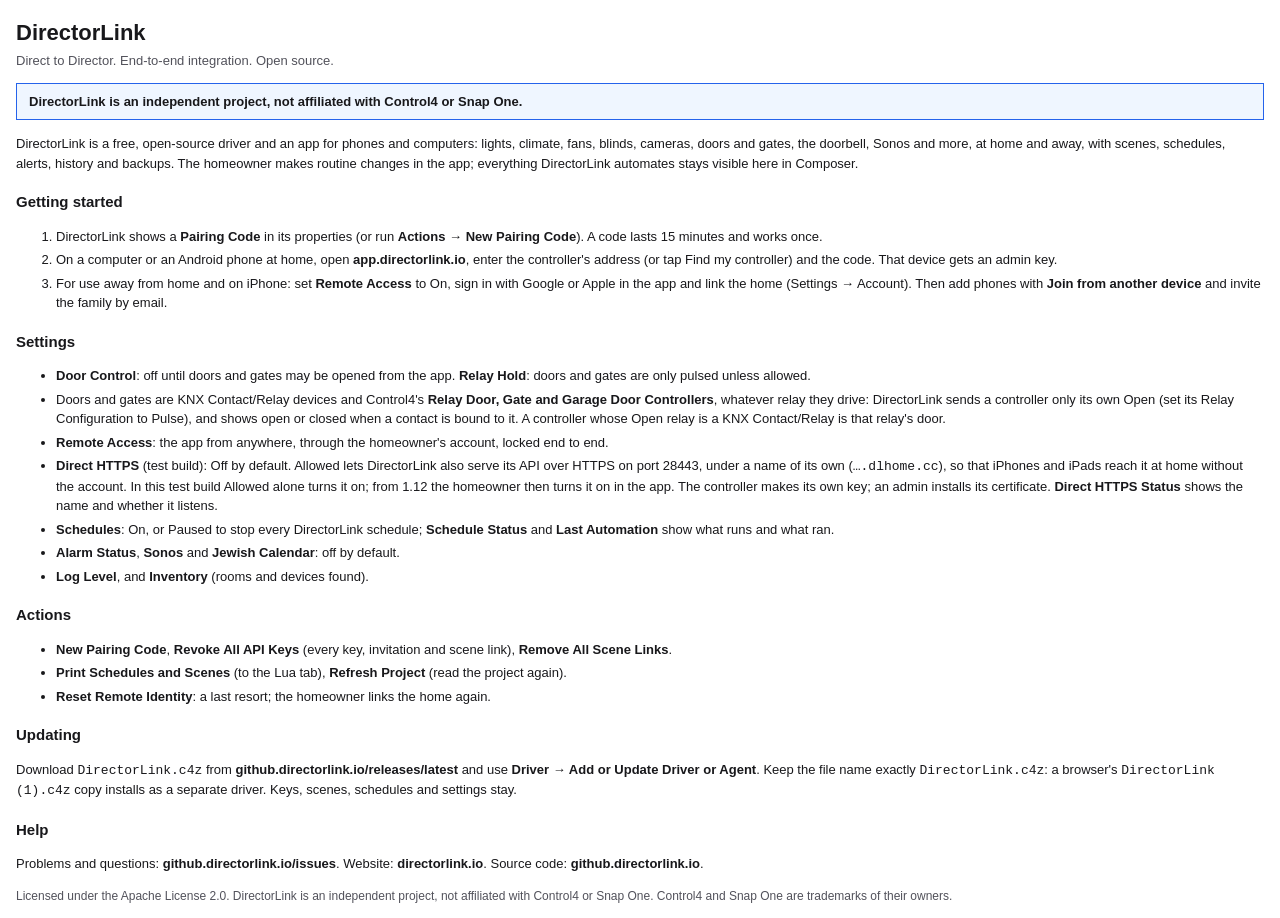
==== driver/www/documentation.html @ a79db437 "DirectorLink 1.12.0-test.1: Direct HTTPS test build (draft ADR-082) The LAN API also over TLS on por" ====
<!doctype html>
<html lang="en">
<head>
<meta charset="UTF-8">
<title>DirectorLink</title>
<style>
body { font-family: Segoe UI, Arial, sans-serif; font-size: 13px; line-height: 1.5; color: #18181b; margin: 16px; }
h1 { font-size: 22px; margin: 0 0 2px; }
h2 { font-size: 15px; margin: 18px 0 6px; }
.slogan { color: #52525b; margin: 0 0 12px; }
.disclaimer { border: 1px solid #2563eb; background: #eff6ff; padding: 8px 12px; font-weight: 600; margin: 0 0 14px; }
code { font-family: Consolas, monospace; }
li { margin-bottom: 4px; }
.small { color: #52525b; font-size: 12px; }
</style>
</head>
<body>
<h1>DirectorLink</h1>
<p class="slogan">Direct to Director. End-to-end integration. Open source.</p>
<p class="disclaimer">DirectorLink is an independent project, not affiliated with Control4 or Snap One.</p>

<p>DirectorLink is a free, open-source driver and an app for phones and computers: lights, climate, fans, blinds, cameras, doors and gates, the doorbell, Sonos and more, at home and away, with scenes, schedules, alerts, history and backups. The homeowner makes routine changes in the app; everything DirectorLink automates stays visible here in Composer.</p>

<h2>Getting started</h2>
<ol>
<li>DirectorLink shows a <b>Pairing Code</b> in its properties (or run <b>Actions → New Pairing Code</b>). A code lasts 15 minutes and works once.</li>
<li>On a computer or an Android phone at home, open <b>app.directorlink.io</b>, enter the controller's address (or tap Find my controller) and the code. That device gets an admin key.</li>
<li>For use away from home and on iPhone: set <b>Remote Access</b> to On, sign in with Google or Apple in the app and link the home (Settings → Account). Then add phones with <b>Join from another device</b> and invite the family by email.</li>
</ol>

<h2>Settings</h2>
<ul>
<li><b>Door Control</b>: off until doors and gates may be opened from the app. <b>Relay Hold</b>: doors and gates are only pulsed unless allowed.</li>
<li>Doors and gates are KNX Contact/Relay devices and Control4's <b>Relay Door, Gate and Garage Door Controllers</b>, whatever relay they drive: DirectorLink sends a controller only its own Open (set its Relay Configuration to Pulse), and shows open or closed when a contact is bound to it. A controller whose Open relay is a KNX Contact/Relay is that relay's door.</li>
<li><b>Remote Access</b>: the app from anywhere, through the homeowner's account, locked end to end.</li>
<li><b>Direct HTTPS</b> (test build): Off by default. Allowed lets DirectorLink also serve its API over HTTPS on port 28443, under a name of its own (<code>….dlhome.cc</code>), so that iPhones and iPads reach it at home without the account. In this test build Allowed alone turns it on; from 1.12 the homeowner then turns it on in the app. The controller makes its own key; an admin installs its certificate. <b>Direct HTTPS Status</b> shows the name and whether it listens.</li>
<li><b>Schedules</b>: On, or Paused to stop every DirectorLink schedule; <b>Schedule Status</b> and <b>Last Automation</b> show what runs and what ran.</li>
<li><b>Alarm Status</b>, <b>Sonos</b> and <b>Jewish Calendar</b>: off by default.</li>
<li><b>Log Level</b>, and <b>Inventory</b> (rooms and devices found).</li>
</ul>

<h2>Actions</h2>
<ul>
<li><b>New Pairing Code</b>, <b>Revoke All API Keys</b> (every key, invitation and scene link), <b>Remove All Scene Links</b>.</li>
<li><b>Print Schedules and Scenes</b> (to the Lua tab), <b>Refresh Project</b> (read the project again).</li>
<li><b>Reset Remote Identity</b>: a last resort; the homeowner links the home again.</li>
</ul>

<h2>Updating</h2>
<p>Download <code>DirectorLink.c4z</code> from <b>github.directorlink.io/releases/latest</b> and use <b>Driver → Add or Update Driver or Agent</b>. Keep the file name exactly <code>DirectorLink.c4z</code>: a browser's <code>DirectorLink (1).c4z</code> copy installs as a separate driver. Keys, scenes, schedules and settings stay.</p>

<h2>Help</h2>
<p>Problems and questions: <b>github.directorlink.io/issues</b>. Website: <b>directorlink.io</b>. Source code: <b>github.directorlink.io</b>.</p>

<p class="small">Licensed under the Apache License 2.0. DirectorLink is an independent project, not affiliated with Control4 or Snap One. Control4 and Snap One are trademarks of their owners.</p>
</body>
</html>
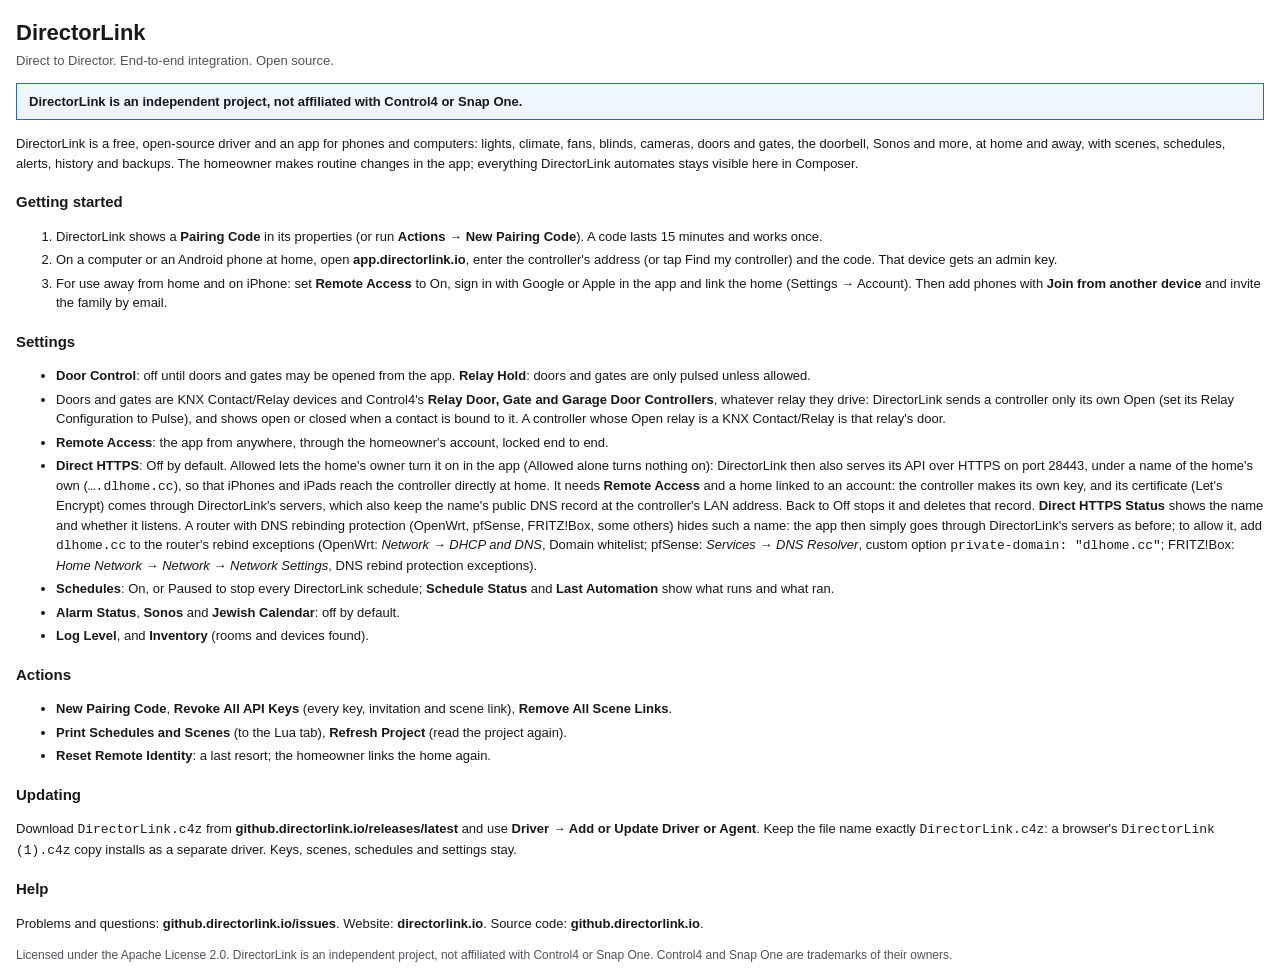
==== commit 394cc1a7: "Direct HTTPS at home: the owner's switch, the certificate through the relay (ADR-082) The test build" ====
--- a/driver/www/documentation.html
+++ b/driver/www/documentation.html
@@ -33,7 +33,7 @@
 <li><b>Door Control</b>: off until doors and gates may be opened from the app. <b>Relay Hold</b>: doors and gates are only pulsed unless allowed.</li>
 <li>Doors and gates are KNX Contact/Relay devices and Control4's <b>Relay Door, Gate and Garage Door Controllers</b>, whatever relay they drive: DirectorLink sends a controller only its own Open (set its Relay Configuration to Pulse), and shows open or closed when a contact is bound to it. A controller whose Open relay is a KNX Contact/Relay is that relay's door.</li>
 <li><b>Remote Access</b>: the app from anywhere, through the homeowner's account, locked end to end.</li>
-<li><b>Direct HTTPS</b> (test build): Off by default. Allowed lets DirectorLink also serve its API over HTTPS on port 28443, under a name of its own (<code>….dlhome.cc</code>), so that iPhones and iPads reach it at home without the account. In this test build Allowed alone turns it on; from 1.12 the homeowner then turns it on in the app. The controller makes its own key; an admin installs its certificate. <b>Direct HTTPS Status</b> shows the name and whether it listens.</li>
+<li><b>Direct HTTPS</b>: Off by default. Allowed lets the home's owner turn it on in the app (Allowed alone turns nothing on): DirectorLink then also serves its API over HTTPS on port 28443, under a name of the home's own (<code>….dlhome.cc</code>), so that iPhones and iPads reach the controller directly at home. It needs <b>Remote Access</b> and a home linked to an account: the controller makes its own key, and its certificate (Let's Encrypt) comes through DirectorLink's servers, which also keep the name's public DNS record at the controller's LAN address. Back to Off stops it and deletes that record. <b>Direct HTTPS Status</b> shows the name and whether it listens. A router with DNS rebinding protection (OpenWrt, pfSense, FRITZ!Box, some others) hides such a name: the app then simply goes through DirectorLink's servers as before; to allow it, add <code>dlhome.cc</code> to the router's rebind exceptions (OpenWrt: <i>Network → DHCP and DNS</i>, Domain whitelist; pfSense: <i>Services → DNS Resolver</i>, custom option <code>private-domain: "dlhome.cc"</code>; FRITZ!Box: <i>Home Network → Network → Network Settings</i>, DNS rebind protection exceptions).</li>
 <li><b>Schedules</b>: On, or Paused to stop every DirectorLink schedule; <b>Schedule Status</b> and <b>Last Automation</b> show what runs and what ran.</li>
 <li><b>Alarm Status</b>, <b>Sonos</b> and <b>Jewish Calendar</b>: off by default.</li>
 <li><b>Log Level</b>, and <b>Inventory</b> (rooms and devices found).</li>
